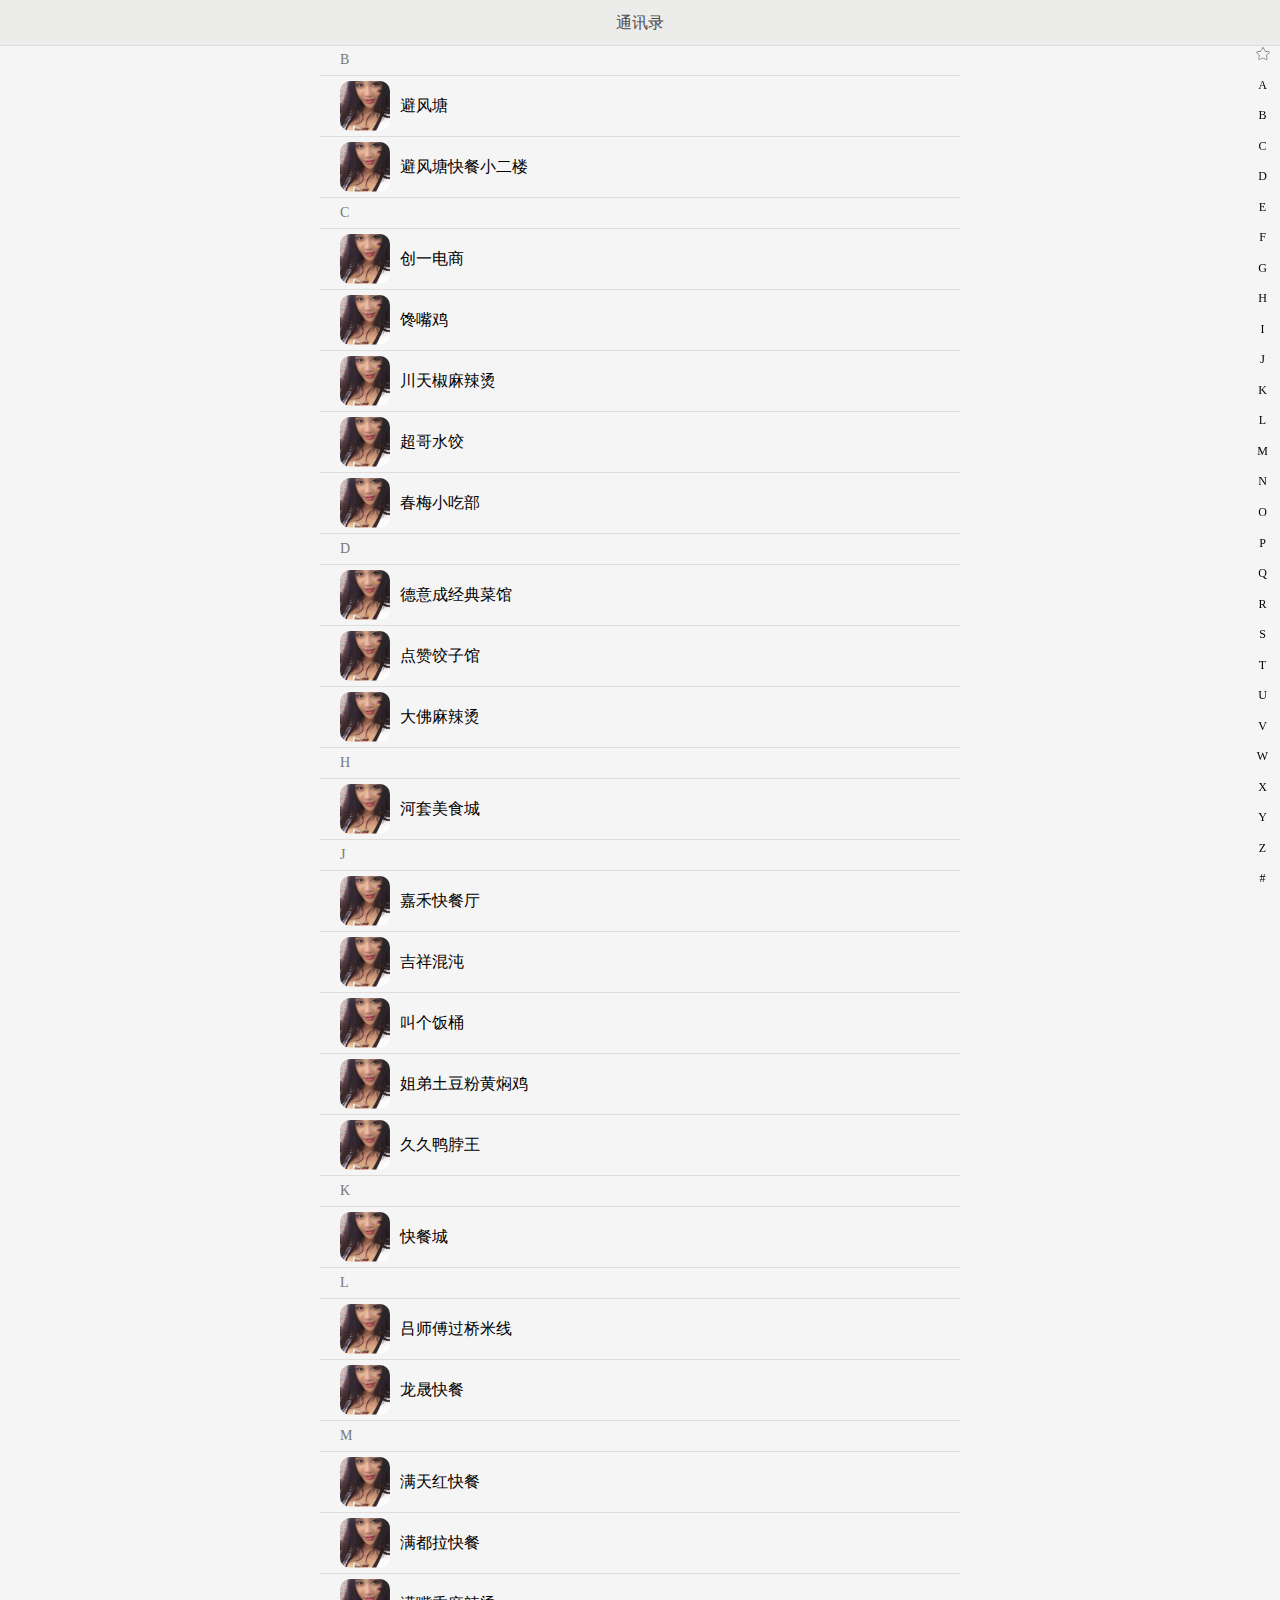
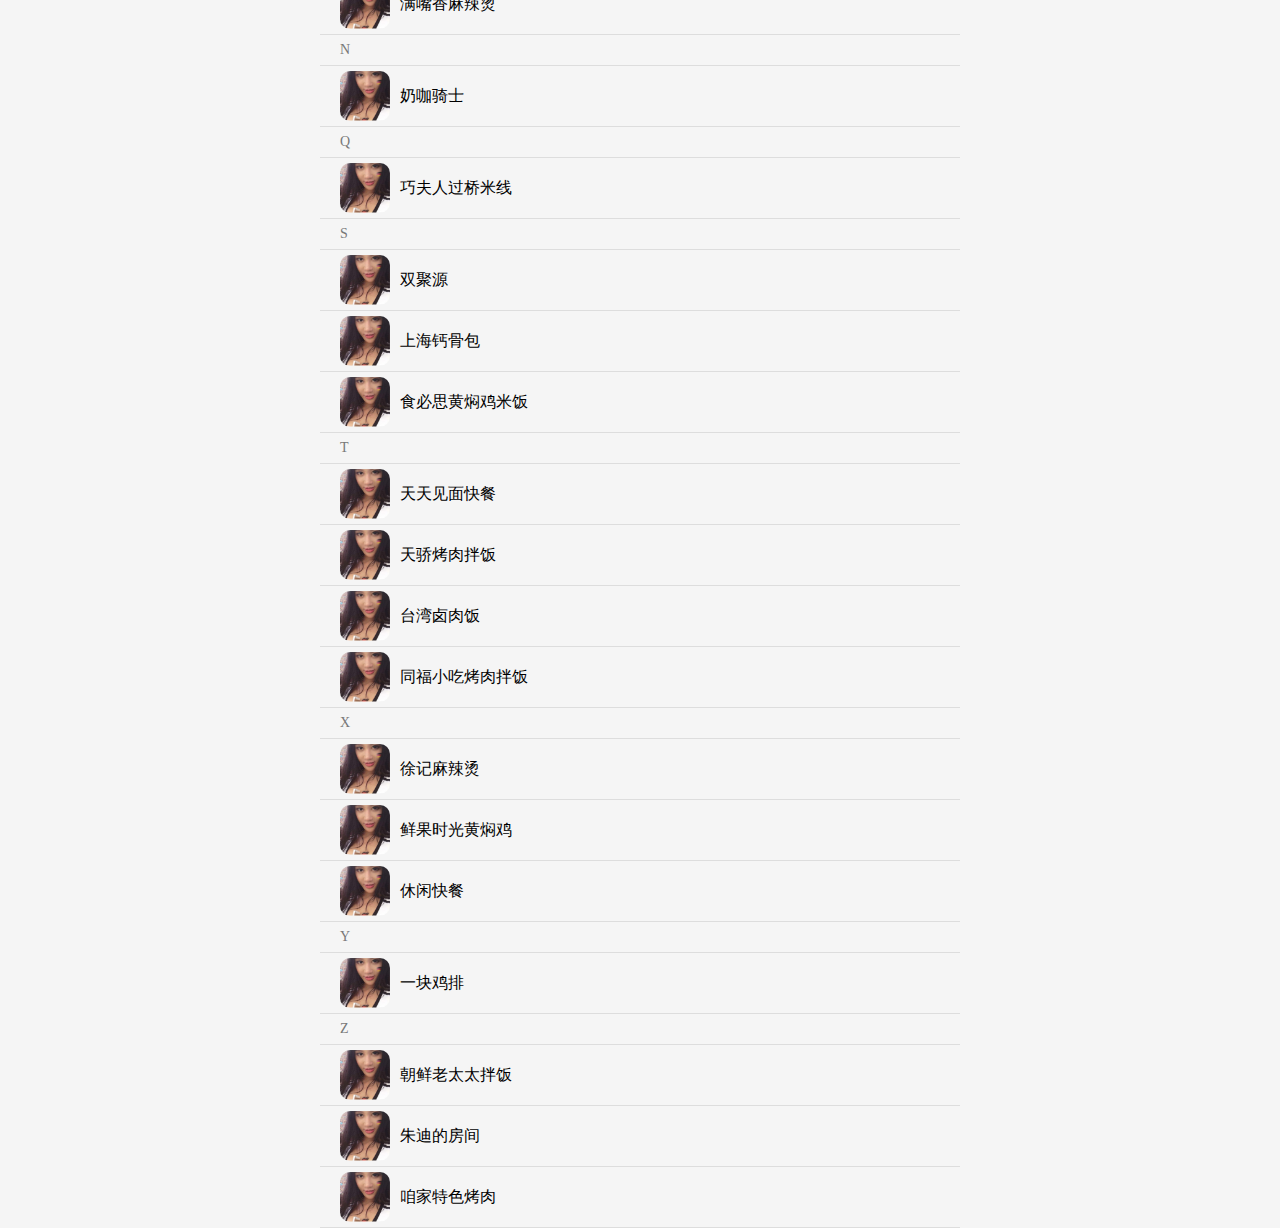
==== demo.html @ 147429d1 "Add files via upload" ====
<!DOCTYPE html>
<html lang="en">

	<head>
		<meta http-equiv="Content-Type" content="text/html; charset=UTF-8">
		<meta charset="UTF-8">
		<meta name="viewport" content="width=device-width, initial-scale=1.0, user-scalable=no">
		<meta name="apple-mobile-web-app-capable" content="yes">
		<meta name="apple-mobile-web-app-status-bar-style" content="black">
		<meta name="format-detection" content="telephone=no">
		<title>jQuery首字母检索手机通讯录模板</title>
		<link rel="stylesheet" href="css/style.css">
	</head>

	<body>

		<header class="fixed">
			<div class="header">
				通讯录
			</div>
		</header>

		<div id="letter"></div>
		<div class="sort_box">
			<div class="sort_list">
				<div class="num_logo">
					<img src="img/img.png" alt="">
				</div>
				<a href="tel:18112651385" >
					<div class="num_name">创一电商</div>	
				</a>
			</div>	
			<div class="sort_list">
				<div class="num_logo">
					<img src="img/img.png" alt="">
				</div>
				<a href="tel:15148496658" >
					<div class="num_name">德意成经典菜馆</div>	
				</a>
			</div>	
			<div class="sort_list">
				<div class="num_logo">
					<img src="img/img.png" alt="">
				</div>
				<a href="tel:15849055802" >
					<div class="num_name">嘉禾快餐厅</div>	
				</a>
			</div>
			<div class="sort_list">
				<div class="num_logo">
					<img src="img/img.png" alt="">
				</div>
				<a href="tel:13848080325" >
					<div class="num_name">朝鲜老太太拌饭
</div>	
				</a>
			</div>
			<div class="sort_list">
				<div class="num_logo">
					<img src="img/img.png" alt="">
				</div>
				<a href="tel:15049029877" >
					<div class="num_name">徐记麻辣烫</div>	
				</a>
			</div>
			<div class="sort_list">
				<div class="num_logo">
					<img src="img/img.png" alt="">
				</div>
				<a href="tel:15374707579" >
					<div class="num_name">鲜果时光黄焖鸡</div>	
				</a>
			</div>
			<div class="sort_list">
				<div class="num_logo">
					<img src="img/img.png" alt="">
				</div>
				<a href="tel:15104871188" >
					<div class="num_name">吉祥混沌</div>	
				</a>
			</div>
			<div class="sort_list">
				<div class="num_logo">
					<img src="img/img.png" alt="">
				</div>
				<a href="tel:18847017906" >
					<div class="num_name">避风塘</div>	
				</a>
			</div>
			<div class="sort_list">
				<div class="num_logo">
					<img src="img/img.png" alt="">
				</div>
				<a href="tel:15204932433" >
					<div class="num_name">点赞饺子馆</div>	
				</a>
			</div>
			<div class="sort_list">
				<div class="num_logo">
					<img src="img/img.png" alt="">
				</div>
				<a href="tel:15248757032" >
					<div class="num_name">吕师傅过桥米线</div>	
				</a>
			</div>
			<div class="sort_list">
				<div class="num_logo">
					<img src="img/img.png" alt="">
				</div>
				<a href="tel:18247066686" >
					<div class="num_name">巧夫人过桥米线</div>	
				</a>
			</div>
			<div class="sort_list">
				<div class="num_logo">
					<img src="img/img.png" alt="">
				</div>
				<a href="tel:18047072631" >
					<div class="num_name">河套美食城</div>	
				</a>
			</div>
			<div class="sort_list">
				<div class="num_logo">
					<img src="img/img.png" alt="">
				</div>
				<a href="tel:13394803392" >
					<div class="num_name">天天见面快餐</div>	
				</a>
			</div>
			<div class="sort_list">
				<div class="num_logo">
					<img src="img/img.png" alt="">
				</div>
				<a href="tel:13789701953" >
					<div class="num_name">避风塘快餐小二楼</div>	
				</a>
			</div>
			<div class="sort_list">
				<div class="num_logo">
					<img src="img/img.png" alt="">
				</div>
				<a href="tel:15548030234" >
					<div class="num_name">叫个饭桶</div>	
				</a>
			</div>
			<div class="sort_list">
				<div class="num_logo">
					<img src="img/img.png" alt="">
				</div>
				<a href="tel:18547004578" >
					<div class="num_name">姐弟土豆粉黄焖鸡</div>	
				</a>
			</div>
			<div class="sort_list">
				<div class="num_logo">
					<img src="img/img.png" alt="">
				</div>
				<a href="tel:18647004226" >
					<div class="num_name">双聚源</div>	
				</a>
			</div>
			<div class="sort_list">
				<div class="num_logo">
					<img src="img/img.png" alt="">
				</div>
				<a href="tel:18547063124" >
					<div class="num_name">馋嘴鸡</div>	
				</a>
			</div>
			<div class="sort_list">
				<div class="num_logo">
					<img src="img/img.png" alt="">
				</div>
				<a href="tel:18647043733" >
					<div class="num_name">朱迪的房间</div>	
				</a>
			</div>
			<div class="sort_list">
				<div class="num_logo">
					<img src="img/img.png" alt="">
				</div>
				<a href="tel:13848602879" >
					<div class="num_name">久久鸭脖王</div>	
				</a>
			</div>
			<div class="sort_list">
				<div class="num_logo">
					<img src="img/img.png" alt="">
				</div>
				<a href="tel:15248779430" >
					<div class="num_name">一块鸡排</div>	
				</a>
			</div>
			<div class="sort_list">
				<div class="num_logo">
					<img src="img/img.png" alt="">
				</div>
				<a href="tel:15547086310" >
					<div class="num_name">满天红快餐</div>	
				</a>
			</div>
			<div class="sort_list">
				<div class="num_logo">
					<img src="img/img.png" alt="">
				</div>
				<a href="tel:13134948945" >
					<div class="num_name">休闲快餐</div>	
				</a>
			</div>
			<div class="sort_list">
				<div class="num_logo">
					<img src="img/img.png" alt="">
				</div>
				<a href="tel:13789503435" >
					<div class="num_name">大佛麻辣烫</div>	
				</a>
			</div>
			<div class="sort_list">
				<div class="num_logo">
					<img src="img/img.png" alt="">
				</div>
				<a href="tel:15847027600" >
					<div class="num_name">天骄烤肉拌饭</div>	
				</a>
			</div>
			<div class="sort_list">
				<div class="num_logo">
					<img src="img/img.png" alt="">
				</div>
				<a href="tel:18748387496" >
					<div class="num_name">龙晟快餐</div>	
				</a>
			</div>
			<div class="sort_list">
				<div class="num_logo">
					<img src="img/img.png" alt="">
				</div>
				<a href="tel:13948803962" >
					<div class="num_name">满都拉快餐</div>	
				</a>
			</div>
			<div class="sort_list">
				<div class="num_logo">
					<img src="img/img.png" alt="">
				</div>
				<a href="tel:15332705163" >
					<div class="num_name">川天椒麻辣烫</div>	
				</a>
			</div>
			<div class="sort_list">
				<div class="num_logo">
					<img src="img/img.png" alt="">
				</div>
				<a href="tel:13644704956" >
					<div class="num_name">满嘴香麻辣烫</div>	
				</a>
			</div>
			<div class="sort_list">
				<div class="num_logo">
					<img src="img/img.png" alt="">
				</div>
				<a href="tel:18747067486" >
					<div class="num_name">上海钙骨包</div>	
				</a>
			</div>
			<div class="sort_list">
				<div class="num_logo">
					<img src="img/img.png" alt="">
				</div>
				<a href="tel:15714708181" >
					<div class="num_name">咱家特色烤肉</div>	
				</a>
			</div>
			<div class="sort_list">
				<div class="num_logo">
					<img src="img/img.png" alt="">
				</div>
				<a href="tel:15734888181" >
					<div class="num_name">超哥水饺</div>	
				</a>
			</div>
			<div class="sort_list">
				<div class="num_logo">
					<img src="img/img.png" alt="">
				</div>
				<a href="tel:15248769755" >
					<div class="num_name">台湾卤肉饭</div>	
				</a>
			</div>	
			<div class="sort_list">
				<div class="num_logo">
					<img src="img/img.png" alt="">
				</div>
				<a href="tel:15848009728" >
					<div class="num_name">同福小吃烤肉拌饭</div>	
				</a>
			</div>	
			<div class="sort_list">
				<div class="num_logo">
					<img src="img/img.png" alt="">
				</div>
				<a href="tel:18847033765" >
					<div class="num_name">春梅小吃部</div>	
				</a>
			</div>	
			<div class="sort_list">
				<div class="num_logo">
					<img src="img/img.png" alt="">
				</div>
				<a href="tel:15104937949" >
					<div class="num_name">快餐城</div>	
				</a>
			</div>	
			<div class="sort_list">
				<div class="num_logo">
					<img src="img/img.png" alt="">
				</div>
				<a href="tel:15734702125" >
					<div class="num_name">食必思黄焖鸡米饭</div>	
				</a>
			</div>	
			<div class="sort_list">
				<div class="num_logo">
					<img src="img/img.png" alt="">
				</div>
				<a href="tel:15204928172" >
					<div class="num_name">奶咖骑士</div>	
				</a>
			</div>
		</div>
		<div class="initials">
			<ul>
				<li><img src="img/068.png"></li>
			</ul>
		</div>

		<script type="text/javascript" src="js/jquery-1.8.3.min.js"></script>
		<script type="text/javascript" src="js/jquery.charfirst.pinyin.js"></script>
		<script type="text/javascript" src="js/sort.js"></script>
	</body>

</html>
---- css/style.css ----
html,body,div,ul,li,ol,a,input,textarea,p,dl,dt,dd{margin:0;padding:0;}
ul li{list-style: none;}
a{text-decoration: none;cursor: pointer;}
html{height: 100%;}
body{height: 100%;background: #f5f5f5;position: relative;font-family: '微软雅黑';max-width: 640px;margin:auto;}
a,input,img,textarea,span,div{outline: 0;-webkit-tap-highlight-color:rgba(255,0,0,0);}
header{
    width:100%;
    height: 45px;
    background: #ececea;
    border-bottom: 1px solid #ddd;
}
header.fixed{
    position: fixed;
    left: 0;
    top: 0;
    z-index: 99;
}
.header{
    margin:0 20px;
    text-align: center;
    color: #4e4a49;
    font-size: 1em;
    height: 45px;
    line-height: 45px;
    position: relative;
}
#letter{
    width: 100px;
    height: 100px;
    border-radius: 5px;
    font-size: 75px;
    color: #555;
    text-align: center;
    line-height: 100px;
    background: rgba(145,145,145,0.6);
    position: fixed;
    left: 50%;
    top: 50%;
    margin:-50px 0px 0px -50px;
    z-index: 99;
    display: none;
}
#letter img{
    width: 50px;
    height: 50px;
    float: left;
    margin:25px 0px 0px 25px;
}
.sort_box{
    width: 100%;
    padding-top: 45px;
    overflow: hidden;
}
.sort_list{
    padding:10px 60px 10px 80px;
    position: relative;
    height: 40px;
    line-height: 40px;
    border-bottom:1px solid #ddd;
}

.sort_list .num_logo{
    width: 50px;
    height: 50px;
    border-radius: 10px;
    overflow: hidden;
    position: absolute;
    top: 5px;
    left: 20px;
}
.sort_list .num_logo img{
    width: 50px;
    height: 50px;
}
.sort_list .num_name{
    color: #000;
}

.sort_letter{
    height: 30px;
    line-height: 30px;
    padding-left: 20px;
    color:#787878;
    font-size: 14px;
    border-bottom:1px solid #ddd;
}
.initials{
    position: fixed;
    top: 47px;
    right: 0px;
    height: 100%;
    width: 15px;
    padding-right: 10px;
    text-align: center;
    font-size: 12px;
    z-index: 99;
    background: rgba(145,145,145,0);
}
.initials li img{
    width: 14px;
}
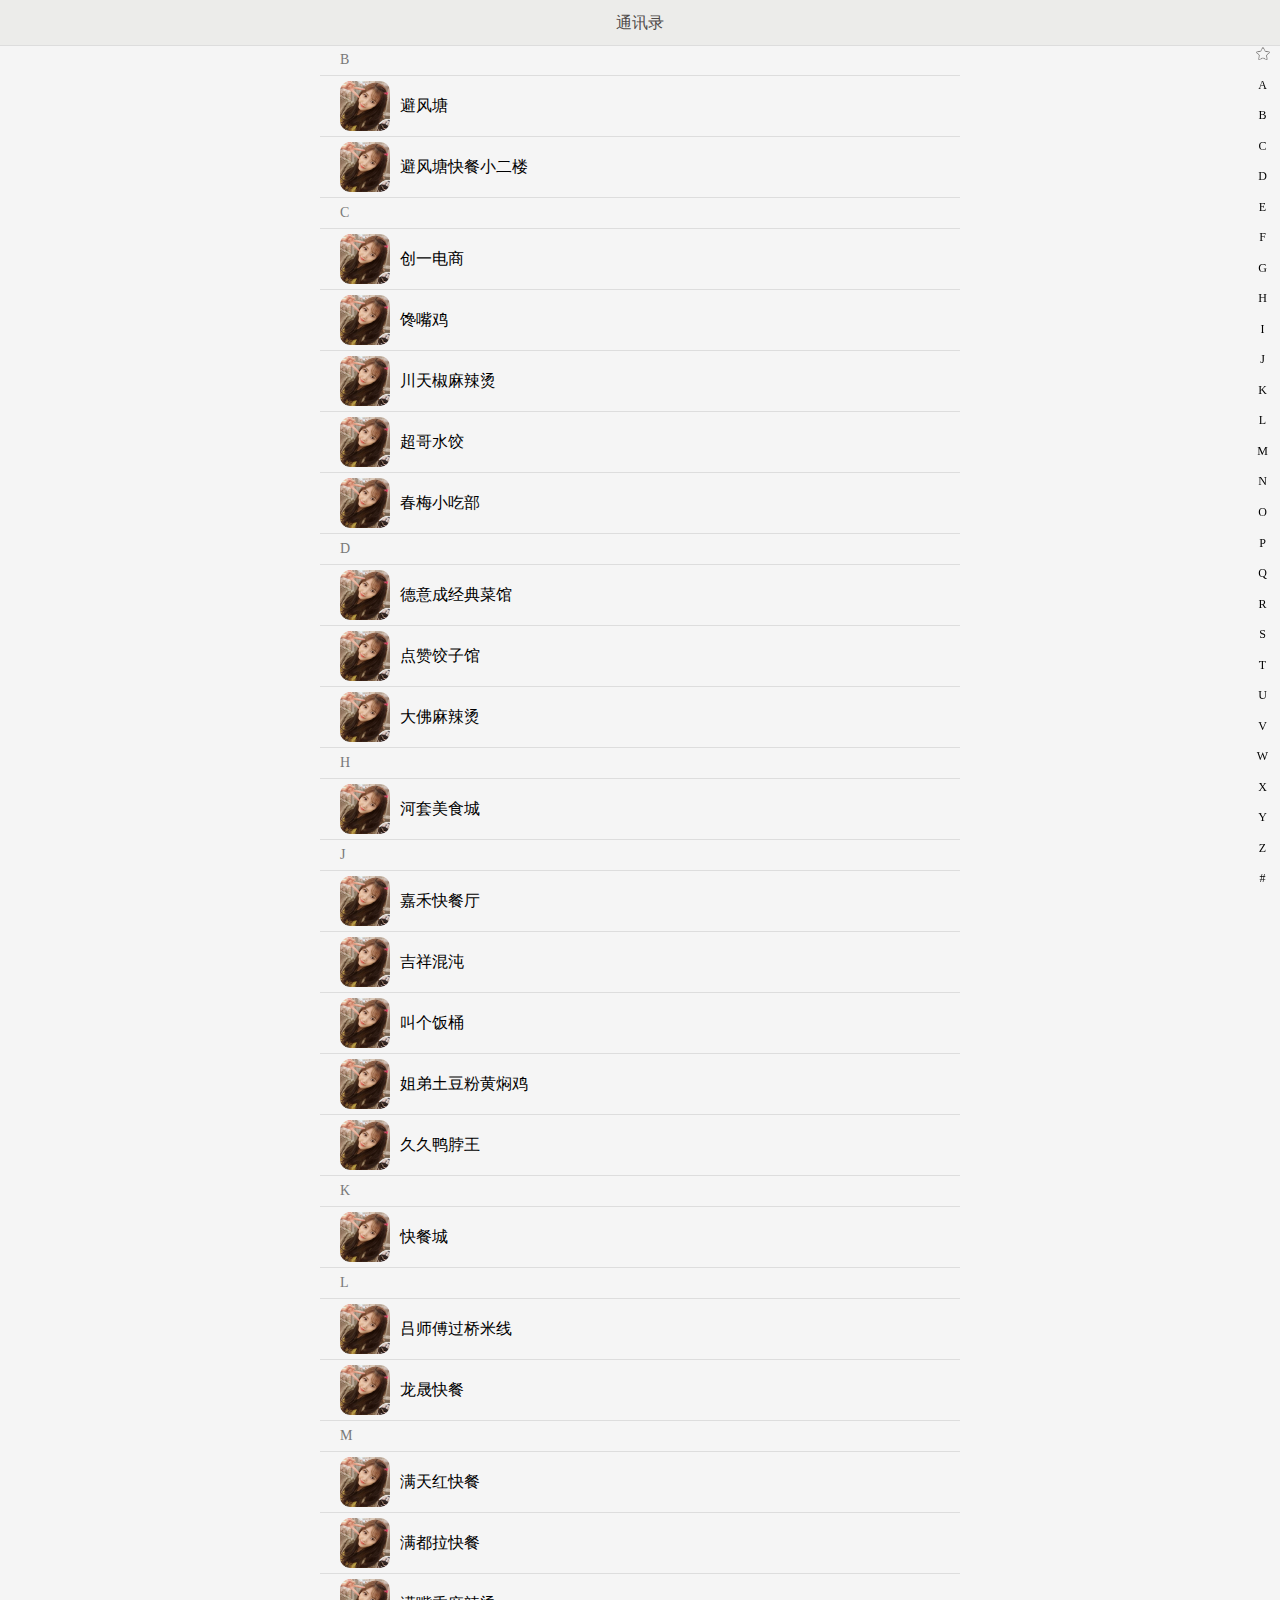
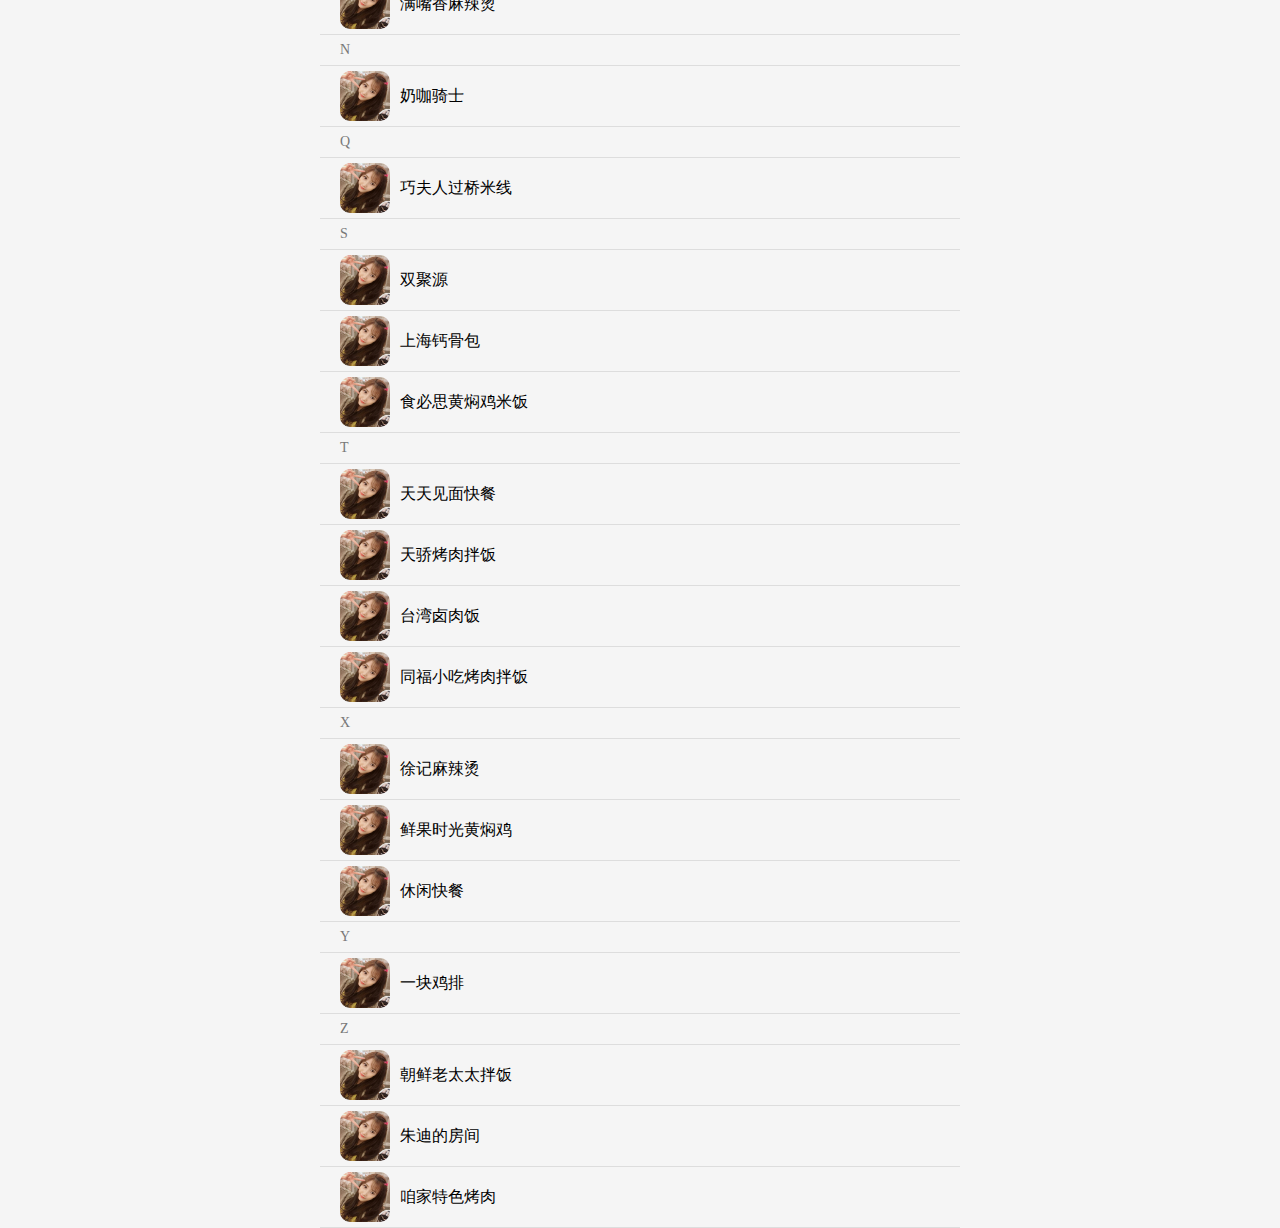
==== commit fccf6eea: "Add files via upload" ====
--- a/demo.html
+++ b/demo.html
@@ -8,7 +8,7 @@
 		<meta name="apple-mobile-web-app-capable" content="yes">
 		<meta name="apple-mobile-web-app-status-bar-style" content="black">
 		<meta name="format-detection" content="telephone=no">
-		<title>jQuery首字母检索手机通讯录模板</title>
+		<title>便民服务</title>
 		<link rel="stylesheet" href="css/style.css">
 	</head>
 
